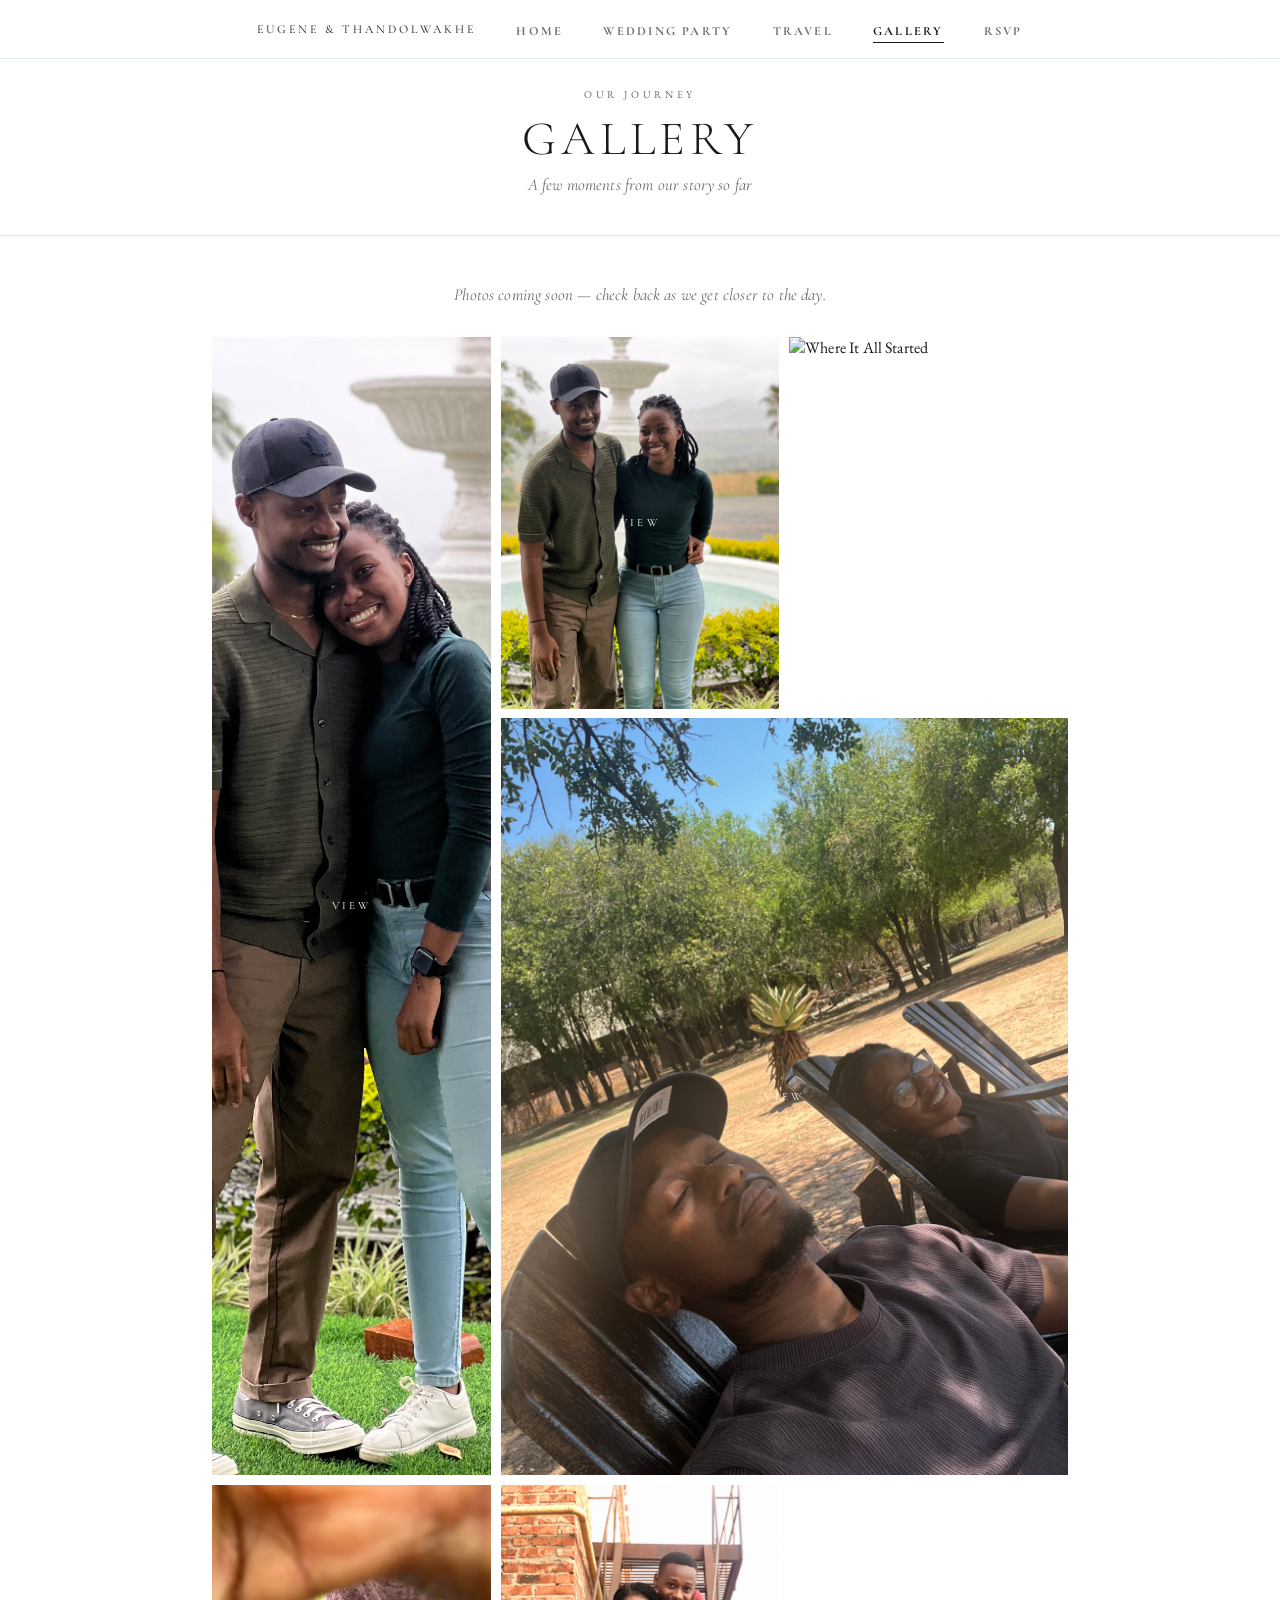
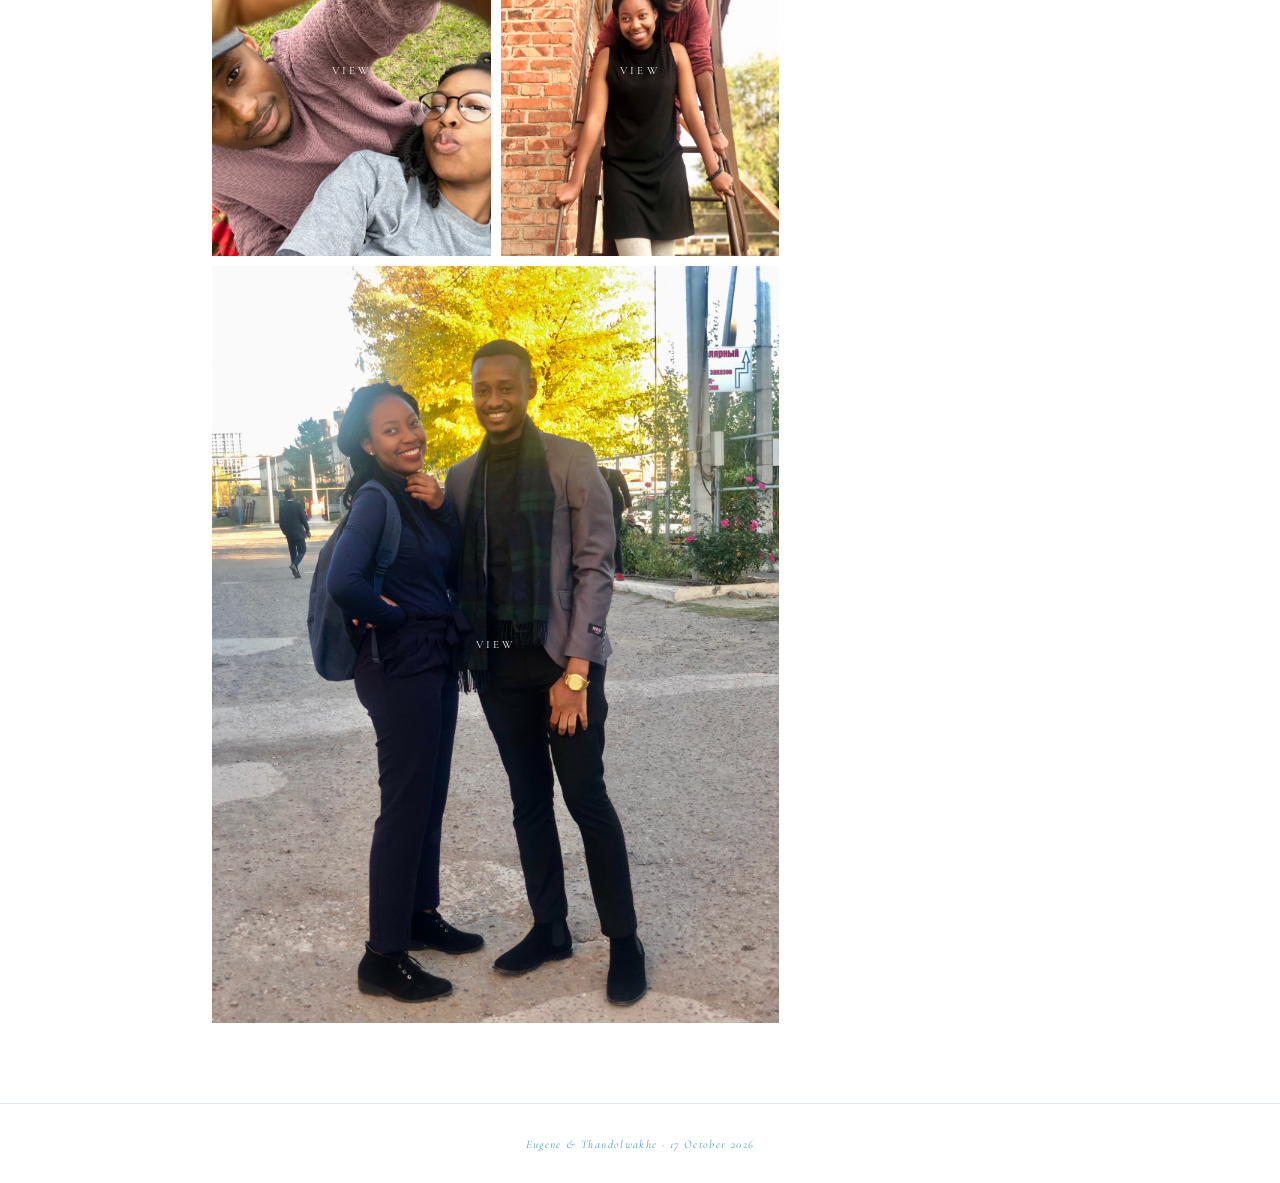
==== gallery.html @ e60d12e6 "Initial commit: Eugene & Thandolwakhe wedding website - Multi-page static site (home, gallery, party" ====
<!DOCTYPE html>
<html lang="en">
<head>
<meta charset="UTF-8"/>
<meta name="viewport" content="width=device-width,initial-scale=1"/>
<title>Gallery · Eugene &amp; Thandolwakhe</title>
<link href="https://fonts.googleapis.com/css2?family=Cormorant+Garamond:ital,wght@0,300;0,400;0,500;1,300;1,400&family=EB+Garamond:wght@400;500&display=swap" rel="stylesheet"/>
<link rel="stylesheet" href="styles.css"/>
<script src="main.js" defer></script>
</head>
<body>

<nav>
  <div class="nav-inner">
    <div class="nav-brand">Eugene &amp; Thandolwakhe</div>
    <ul class="nav-links" id="navLinks">
      <li><a href="index.html">Home</a></li>
      <li><a href="party.html">Wedding Party</a></li>
      <li><a href="travel.html">Travel</a></li>
      <li><a href="gallery.html" class="active">Gallery</a></li>
      <li><a href="rsvp.html">RSVP</a></li>
    </ul>
    <button class="hamburger" onclick="toggleMenu()" aria-label="Menu">
      <span></span><span></span><span></span>
    </button>
  </div>
</nav>

<main>
  <div class="page-header fade-up">
    <div class="page-eyebrow">Our Journey</div>
    <div class="page-title">Gallery</div>
    <div class="page-subtitle">A few moments from our story so far</div>
  </div>
  <div class="page-body">
    <p class="gallery-intro fade-up">Photos coming soon — check back as we get closer to the day.</p>
    <div class="gallery-grid">
      <div class="gallery-item tall fade-up" data-index="0" data-caption="The Beginning">
        <img src="images/IMG_2484.jpeg" alt="The Beginning"/>
      </div>
      <div class="gallery-item fade-up" data-index="1" data-caption="Our Favourite Moment">
        <img src="images/IMG_2490.jpeg" alt="Our Favourite Moment"/>
      </div>
      <div class="gallery-item fade-up" data-index="2" data-caption="Where It All Started">
        <img src="images/IMG_2785.jpeg" alt="Where It All Started"/>
      </div>
      <div class="gallery-item wide fade-up" data-index="3" data-caption="A Day We'll Never Forget">
        <img src="images/IMG_3326.jpeg" alt="A Day We'll Never Forget"/>
      </div>
      <div class="gallery-item fade-up" data-index="4" data-caption="Together Always">
        <img src="images/IMG_4001.jpeg" alt="Together Always"/>
      </div>
      <div class="gallery-item fade-up" data-index="5" data-caption="Golden Hour">
        <img src="images/IMG_5776.jpg" alt="Golden Hour"/>
      </div>
      <div class="gallery-item wide fade-up" data-index="6" data-caption="Celebrating with Family">
        <img src="images/IMG_7816.jpg" alt="Celebrating with Family"/>
      </div>
    </div>
  </div>

  <div class="lightbox" id="lightbox">
    <div class="lightbox-inner" id="lightboxInner">
      <div class="lightbox-ph" id="lightboxPh">
        <svg width="48" height="48" viewBox="0 0 24 24" fill="none" stroke="currentColor" stroke-width="0.8" stroke-linecap="round" stroke-linejoin="round"><rect x="3" y="3" width="18" height="18" rx="2"/><circle cx="8.5" cy="8.5" r="1.5"/><polyline points="21 15 16 10 5 21"/></svg>
        <span>Photo coming soon</span>
      </div>
      <img id="lightboxImg" src="" alt="" style="display:none"/>
      <div class="lightbox-caption" id="lightboxCaption"></div>
    </div>
    <button class="lightbox-close" id="lightboxClose">&#x2715;</button>
    <button class="lightbox-prev" id="lightboxPrev">&#8249;</button>
    <button class="lightbox-next" id="lightboxNext">&#8250;</button>
  </div>
</main>

<footer><em>Eugene &amp; Thandolwakhe · 17 October 2026</em></footer>

<script>
const items = Array.from(document.querySelectorAll('.gallery-item'));
let current = 0;
const lightbox = document.getElementById('lightbox');
const lightboxImg = document.getElementById('lightboxImg');
const lightboxPh = document.getElementById('lightboxPh');
const lightboxCaption = document.getElementById('lightboxCaption');

function openLightbox(index) {
  current = ((index % items.length) + items.length) % items.length;
  const item = items[current];
  const img = item.querySelector('img');
  lightboxCaption.textContent = item.dataset.caption || '';
  if (img) {
    lightboxPh.style.display = 'none';
    lightboxImg.src = img.src;
    lightboxImg.style.display = 'block';
  } else {
    lightboxPh.style.display = 'flex';
    lightboxImg.style.display = 'none';
  }
  lightbox.classList.add('open');
  document.body.style.overflow = 'hidden';
}
function closeLightbox() {
  lightbox.classList.remove('open');
  document.body.style.overflow = '';
}
items.forEach((item, i) => item.addEventListener('click', () => openLightbox(i)));
document.getElementById('lightboxClose').addEventListener('click', closeLightbox);
document.getElementById('lightboxPrev').addEventListener('click', () => openLightbox(current - 1));
document.getElementById('lightboxNext').addEventListener('click', () => openLightbox(current + 1));
lightbox.addEventListener('click', e => { if (e.target === lightbox) closeLightbox(); });
document.addEventListener('keydown', e => {
  if (!lightbox.classList.contains('open')) return;
  if (e.key === 'Escape') closeLightbox();
  if (e.key === 'ArrowLeft') openLightbox(current - 1);
  if (e.key === 'ArrowRight') openLightbox(current + 1);
});
</script>
</body>
</html>
---- styles.css ----
*,*::before,*::after{box-sizing:border-box;margin:0;padding:0}
:root{
  --cream:#ffffff;
  --white:#ffffff;
  --charcoal:#1a1a1a;
  --charcoal-mid:#2e2e2e;
  --text-muted:#6b6b6b;
  --gold:#4a9ebb;
  --gold-light:#6cb5d4;
  --gold-pale:#e0f2fa;
  --gold-mid:#3789a8;
  --border:#dce8ef;
}
html{scroll-behavior:smooth}
body{font-family:'EB Garamond',serif;background:var(--cream);color:var(--charcoal);font-weight:400;letter-spacing:0.01em}

/* PAGE TRANSITIONS */
@keyframes pageIn { from{opacity:0} to{opacity:1} }
body { animation: pageIn 0.38s ease forwards; }
body.navigating { opacity:0; transition:opacity 0.3s ease; }

/* NAV */
nav{
  position:fixed;top:0;left:0;right:0;z-index:100;
  background:rgba(255,255,255,0.96);
  backdrop-filter:blur(6px);
  border-bottom:1px solid var(--border);
  padding:0 2rem;
  transition: background 0.4s ease, border-color 0.4s ease, backdrop-filter 0.4s ease;
}
.nav-inner{
  display:flex;
  align-items:center;
  justify-content:center;
  gap:2.5rem;
  height:58px;
  position:relative;
  max-width:1140px;
  margin:0 auto;
}
nav.transparent { background: transparent; border-bottom-color: transparent; backdrop-filter: none; }
nav.transparent .nav-brand { color: rgba(255,255,255,0.9); }
nav.transparent .nav-links a { color: rgba(255,255,255,0.72); }
nav.transparent .nav-links a:hover,
nav.transparent .nav-links a.active { color: #fff; border-bottom-color: rgba(255,255,255,0.6); }
nav.transparent .hamburger span { background: #fff; }

.nav-brand{
  font-family:'Cormorant Garamond',serif;
  font-size:0.75rem;
  letter-spacing:0.25em;
  text-transform:uppercase;
  color:var(--charcoal);
  white-space:nowrap;
  flex-shrink:0;
}
.nav-links{
  display:flex;align-items:center;justify-content:center;gap:2.5rem;list-style:none;
}
.nav-links a{
  font-family:'Cormorant Garamond',serif;
  font-size:0.78rem;
  font-weight:700;
  letter-spacing:0.18em;
  text-transform:uppercase;
  color:var(--text-muted);
  text-decoration:none;
  padding-bottom:3px;
  border-bottom:1px solid transparent;
  transition:color 0.2s,border-color 0.2s;
}
.nav-links a:hover,.nav-links a.active{color:var(--charcoal);border-bottom-color:var(--charcoal)}
.hamburger{display:none;background:none;border:none;cursor:pointer;flex-direction:column;gap:5px;position:absolute;right:0;top:50%;transform:translateY(-50%)}
.hamburger span{width:20px;height:1px;background:var(--charcoal);display:block;transition: transform 0.3s ease, opacity 0.3s ease;}
.hamburger.open span:nth-child(1) { transform: rotate(45deg) translate(4.5px, 4.5px); }
.hamburger.open span:nth-child(2) { opacity: 0; }
.hamburger.open span:nth-child(3) { transform: rotate(-45deg) translate(4.5px, -4.5px); }

/* MAIN / PAGE WRAPPER */
main { min-height:calc(100vh - 56px); }

/* HERO */
.hero {
  position:relative; width:100%; height:100vh; min-height:620px;
  display:flex; flex-direction:column; align-items:center; justify-content:center;
  text-align:center; overflow:hidden;
}
@keyframes heroZoom {
  from { transform: scale(1.08); }
  to   { transform: scale(1.0);  }
}
@keyframes heroDim {
  from { opacity: 0.72; }
  to   { opacity: 1; }
}
.hero-bg {
  position:absolute; inset:0;
  background: linear-gradient(135deg,#091422 0%,#0d1c2e 40%,#091422 100%);
  background-image: url('hero.jpg?v=3');
  background-size:cover; background-position:center 10%;
  animation: heroZoom 8s ease-out forwards, heroDim 2s ease-out forwards;
}
.hero-overlay {
  position:absolute; inset:0;
  background: linear-gradient(
    to bottom,
    rgba(0,0,0,0.35) 0%,
    rgba(0,0,0,0.4) 35%,
    rgba(0,0,0,0.6) 75%,
    rgba(0,0,0,0.75) 100%
  );
}
.hero-content { position:relative; z-index:2; padding:100px 2rem 0; }
.hero-eyebrow {
  font-family:'Cormorant Garamond',serif;
  font-size:0.68rem; letter-spacing:0.38em; text-transform:uppercase;
  color:#ffffff; margin-bottom:2rem;
  opacity:0; animation:heroFadeIn 1s ease 0.4s forwards;
}
.hero-names { opacity:0; animation:heroFadeUp 1.1s ease 0.75s forwards; position:relative; z-index:2; }
.hero-names .name {
  font-family:'Cormorant Garamond',serif; font-weight:300;
  font-size:clamp(2.2rem,5vw,4rem); letter-spacing:0.18em; text-transform:uppercase;
  line-height:1.2; color:#ffffff;
  text-shadow: 2px 2px 4px rgba(0,0,0,0.9),
               0px 0px 40px rgba(0,0,0,0.8),
               0px 0px 80px rgba(0,0,0,0.6);
}
.hero-names .and-text {
  font-family:'Cormorant Garamond',serif; font-style:italic; font-size:1.3rem;
  color:#ffffff; letter-spacing:0.1em; display:block; margin:0.8rem 0;
  text-shadow: 2px 2px 4px rgba(0,0,0,0.9),
               0px 0px 40px rgba(0,0,0,0.8),
               0px 0px 80px rgba(0,0,0,0.6);
}
.hero-meta { opacity:0; animation:heroFadeIn 1s ease 1.3s forwards; }
.hero-date {
  font-family:'Cormorant Garamond',serif;
  font-size:0.72rem; letter-spacing:0.3em; text-transform:uppercase;
  color:rgba(255,255,255,0.9); margin:1.2rem 0 0.4rem;
}
.hero-location {
  font-family:'Cormorant Garamond',serif; font-style:italic; font-size:1.1rem;
  color:rgba(255,255,255,0.85); margin-bottom:2rem;
}
.hero-countdown { opacity:0; animation:heroFadeIn 1s ease 1.6s forwards; }
.hero-cta { opacity:0; animation:heroFadeIn 1s ease 1.9s forwards; }
.hero .countdown { margin:0.5rem 0 2rem; }
.hero .cd-num { color:#ffffff; font-size:3rem; }
.hero .cd-label { color:rgba(255,255,255,0.6); text-transform:uppercase; letter-spacing:0.2em; font-size:0.55rem; }
.hero .cd-sep { color:rgba(255,255,255,0.4); }
.hero-countdown-label {
  font-family:'Cormorant Garamond',serif;
  font-size:0.65rem; letter-spacing:0.3em; text-transform:uppercase;
  color:rgba(255,255,255,0.55); margin-bottom:0.5rem;
}
.hero-divider.gold-divider::before,
.hero-divider.gold-divider::after { background:rgba(108,181,212,0.55); }
@keyframes heroFadeIn { from{opacity:0} to{opacity:1} }
@keyframes heroFadeUp { from{opacity:0;transform:translateY(24px)} to{opacity:1;transform:none} }
@keyframes scrollBounce {
  0%,100% { transform:translateY(0); }
  50%      { transform:translateY(7px); }
}
.scroll-arrow {
  position:absolute; bottom:2rem; left:50%; transform:translateX(-50%);
  z-index:3; opacity:1; transition:opacity 0.5s ease;
  animation:heroFadeIn 1s ease 2.5s both;
  pointer-events:none;
}
.scroll-arrow.hidden { opacity:0; }
.scroll-arrow svg {
  width:22px; height:22px;
  animation:scrollBounce 1.6s ease-in-out infinite;
}

/* BOTANICAL FRAME */
.wreath-wrap{
  margin:0 auto 1.5rem;
  text-align:center;
}
.botanical-frame{
  display:flex;
  align-items:center;
  justify-content:center;
  gap:2.5rem;
}
.branch-svg{
  width:90px;
  height:auto;
  flex-shrink:0;
}
.branch-left{ transform:rotate(15deg); }
.branch-right{ transform:rotate(-15deg); }
.wreath-names{position:relative;z-index:2;text-align:center}
.wreath-names .name{
  font-family:'Cormorant Garamond',serif;
  font-weight:300;
  font-size:clamp(1.6rem,4.5vw,3rem);
  letter-spacing:0.12em;
  text-transform:uppercase;
  line-height:1.2;
  color:var(--charcoal);
}
.wreath-names .and-text{
  font-family:'Cormorant Garamond',serif;
  font-style:italic;
  font-size:1rem;
  color:var(--text-muted);
  letter-spacing:0.1em;
  display:block;
  margin:0.6rem 0;
}
.hero-names.wreath-names .name,
.hero-names.wreath-names .and-text { color:#ffffff; }

/* COUNTDOWN */
.countdown{display:flex;gap:1rem;justify-content:center;margin:0.5rem 0 2.5rem;flex-wrap:wrap}
.cd-block{text-align:center;min-width:56px}
.cd-num{font-family:'Cormorant Garamond',serif;font-size:2.5rem;font-weight:300;line-height:1;color:var(--charcoal)}
.cd-label{font-size:0.58rem;letter-spacing:0.25em;text-transform:uppercase;color:var(--text-muted);margin-top:4px}
.cd-sep{font-family:'Cormorant Garamond',serif;font-size:1.8rem;color:var(--gold-light);align-self:flex-start;padding-top:0.35rem}

/* GOLD DIVIDER */
.gold-divider{display:flex;align-items:center;gap:0.75rem;justify-content:center;margin:1.2rem auto}
.gold-divider::before,.gold-divider::after{content:'';display:block;width:40px;height:1px;background:var(--gold-light)}
.gold-divider-diamond{width:6px;height:6px;background:var(--gold-mid);transform:rotate(45deg)}

/* CTA */
.btn-outline{
  display:inline-block;
  padding:0.7rem 2.2rem;
  border:1px solid var(--charcoal);
  font-family:'Cormorant Garamond',serif;
  font-size:0.72rem;
  letter-spacing:0.25em;
  text-transform:uppercase;
  color:var(--charcoal);
  background:transparent;
  cursor:pointer;
  text-decoration:none;
  position:relative;
  overflow:hidden;
  transition:background 0.2s,color 0.2s;
}
.btn-outline:hover{background:var(--charcoal);color:var(--cream)}

/* LIGHT BUTTON FOR HERO */
.btn-outline-light {
  display:inline-block; padding:0.75rem 2.4rem;
  border:1px solid rgba(255,255,255,0.8);
  font-family:'Cormorant Garamond',serif; font-size:0.72rem;
  letter-spacing:0.28em; text-transform:uppercase;
  color:#fff; background:transparent; cursor:pointer;
  text-decoration:none; position:relative; overflow:hidden;
  transition:background 0.25s ease, border-color 0.25s ease, color 0.25s ease;
}
.btn-outline-light:hover { background:#fff; border-color:#fff; color:#1a1a1a; }

/* RIPPLE */
.ripple { position:absolute; border-radius:50%; transform:scale(0); animation:rippleAnim 0.6s linear forwards; background:rgba(255,255,255,0.25); pointer-events:none; }
@keyframes rippleAnim { to { transform:scale(4); opacity:0; } }

/* SCROLL FADE-UP */
.fade-up { opacity:0; transform:translateY(28px); transition:opacity 0.65s ease, transform 0.65s ease; }
.fade-up.visible { opacity:1; transform:none; }

/* PAGE HEADER */
.page-header{
  background:var(--cream); text-align:center;
  padding:5.5rem 2rem 2.5rem;
  border-bottom:1px solid var(--border);
}
.page-eyebrow{font-size:0.65rem;letter-spacing:0.35em;text-transform:uppercase;color:var(--text-muted);margin-bottom:0.75rem}
.page-title{
  font-family:'Cormorant Garamond',serif;
  font-weight:300;font-size:clamp(2rem,5vw,3rem);
  letter-spacing:0.1em;text-transform:uppercase;
  color:var(--charcoal);line-height:1.1;
}
.page-subtitle{font-family:'Cormorant Garamond',serif;font-style:italic;font-size:1.05rem;color:var(--text-muted);margin-top:0.5rem}
.page-body{max-width:920px;margin:0 auto;padding:3rem 2rem 5rem}

/* WEDDING PARTY */
.party-section-label{
  font-size:0.65rem;letter-spacing:0.3em;text-transform:uppercase;color:var(--gold);
  margin:2.5rem 0 1.2rem;
  display:flex;align-items:center;gap:1rem;
}
.party-section-label::after{content:'';flex:1;height:1px;background:var(--border)}
.party-grid{display:grid;grid-template-columns:repeat(auto-fill,minmax(185px,1fr));gap:2rem}
.party-card{
  text-align:center; padding:1.5rem 1rem;
  border:1px solid transparent;
  transition:border-color 0.3s ease, box-shadow 0.3s ease, transform 0.3s ease;
  cursor:default;
}
.party-card:hover{
  border-color:var(--border);
  box-shadow:0 4px 20px rgba(0,0,0,0.06);
  transform:translateY(-3px);
}
.party-avatar{
  width:80px;height:80px;border-radius:50%;
  margin:0 auto 0.9rem;
  display:flex;align-items:center;justify-content:center;
  font-family:'Cormorant Garamond',serif;font-size:1.4rem;font-style:italic;
  border:1px solid var(--gold-light);background:var(--gold-pale);color:var(--gold);
  transition: transform 0.3s ease;
}
.party-card:hover .party-avatar { transform:scale(1.08); }
.party-name{font-family:'Cormorant Garamond',serif;font-size:1.05rem;margin-bottom:0.2rem;color:var(--charcoal)}
.party-role{font-size:0.6rem;letter-spacing:0.18em;text-transform:uppercase;color:var(--gold)}
.party-relation{font-size:0.78rem;color:var(--text-muted);margin-top:0.2rem;font-style:italic}
.party-bio{
  font-size:0.78rem; color:var(--text-muted); font-style:italic;
  margin-top:0.6rem; line-height:1.6;
  max-height:0; overflow:hidden; opacity:0;
  transition:max-height 0.4s ease, opacity 0.35s ease;
}
.party-card:hover .party-bio,
.party-card.bio-open .party-bio { max-height:120px; opacity:1; }

/* TRAVEL */
.travel-grid{display:grid;grid-template-columns:repeat(auto-fill,minmax(260px,1fr));gap:1.5rem;margin-top:1.5rem}
.travel-card{border:1px solid var(--border);border-top:2px solid var(--gold-light);padding:1.5rem;background:var(--white);transition:box-shadow 0.3s ease, transform 0.3s ease;}
.travel-card:hover { box-shadow:0 6px 24px rgba(0,0,0,0.07); transform:translateY(-2px); }
.travel-card-icon{font-size:1.3rem;margin-bottom:0.7rem}
.travel-card-title{font-family:'Cormorant Garamond',serif;font-size:1.15rem;margin-bottom:0.5rem;color:var(--charcoal)}
.travel-card-body{font-size:0.85rem;line-height:1.75;color:var(--text-muted)}
.travel-card-body strong{color:var(--charcoal);font-weight:500}
.tag{display:inline-block;font-size:0.6rem;letter-spacing:0.15em;text-transform:uppercase;padding:3px 10px;border:1px solid var(--gold-light);color:var(--gold);margin-top:0.75rem}

/* GALLERY */
.gallery-intro{text-align:center;font-family:'Cormorant Garamond',serif;font-style:italic;font-size:1.05rem;color:var(--text-muted);margin-bottom:2rem}
.gallery-grid{display:grid;grid-template-columns:repeat(3,1fr);gap:0.6rem}
.gallery-item{
  overflow:hidden; cursor:pointer; position:relative;
  display:flex;
}
.gallery-item.tall { grid-row:span 2; }
.gallery-item.wide { grid-column:span 2; }
.gallery-ph{
  background:var(--white); border:1px solid var(--border);
  display:flex; flex-direction:column; align-items:center; justify-content:center;
  width:100%; min-height:160px;
  color:var(--border); font-size:0.65rem; letter-spacing:0.15em; text-transform:uppercase; gap:0.5rem;
  transition:transform 0.45s ease, background 0.3s ease;
}
.gallery-item.tall .gallery-ph { min-height:330px; }
.gallery-ph svg { opacity:0.4; transition:opacity 0.3s ease, transform 0.4s ease; }
.gallery-item:hover .gallery-ph { transform:scale(1.05); background:#f0f7fc; }
.gallery-item:hover .gallery-ph svg { opacity:0.65; transform:scale(1.12); }
.gallery-item::after{
  content:'View';
  position:absolute; inset:0;
  display:flex; align-items:center; justify-content:center;
  font-family:'Cormorant Garamond',serif;
  font-size:0.7rem; letter-spacing:0.28em; text-transform:uppercase;
  color:#fff;
  background:rgba(0,0,0,0);
  transition:background 0.35s ease;
  pointer-events:none;
}
.gallery-item:hover::after { background:rgba(0,0,0,0.22); }
.gallery-item img { width:100%; height:100%; object-fit:cover; display:block; transition:transform 0.45s ease; }
.gallery-item:hover img { transform:scale(1.06); }

/* LIGHTBOX */
.lightbox{
  position:fixed; inset:0; z-index:2000;
  display:flex; align-items:center; justify-content:center;
  background:rgba(10,8,5,0); pointer-events:none;
  transition:background 0.35s ease;
}
.lightbox.open { background:rgba(10,8,5,0.94); pointer-events:all; }
.lightbox-inner{
  position:relative; max-width:90vw; max-height:90vh;
  display:flex; align-items:center; justify-content:center;
  transform:scale(0.92); opacity:0;
  transition:transform 0.35s ease, opacity 0.35s ease;
}
.lightbox.open .lightbox-inner { transform:scale(1); opacity:1; }
.lightbox-inner img { max-width:100%; max-height:90vh; object-fit:contain; display:block; }
.lightbox-ph{
  width:min(600px,85vw); height:min(420px,70vh);
  background:#0d1a2e;
  display:flex; flex-direction:column; align-items:center; justify-content:center;
  gap:1rem; color:rgba(255,255,255,0.3);
  border:1px solid rgba(74,158,187,0.2);
}
.lightbox-ph svg { opacity:0.3; width:48px; height:48px; }
.lightbox-ph span { font-family:'Cormorant Garamond',serif; font-style:italic; font-size:0.9rem; letter-spacing:0.15em; }
.lightbox-caption{
  position:absolute; bottom:-2.5rem; left:0; right:0; text-align:center;
  font-family:'Cormorant Garamond',serif; font-style:italic;
  font-size:0.85rem; color:rgba(255,255,255,0.5); letter-spacing:0.08em;
}
.lightbox-close, .lightbox-prev, .lightbox-next{
  position:fixed; z-index:2001;
  background:none; border:1px solid rgba(255,255,255,0.22);
  color:rgba(255,255,255,0.75); border-radius:50%; cursor:pointer;
  display:flex; align-items:center; justify-content:center;
  transition:background 0.2s, color 0.2s;
}
.lightbox-close { top:1.5rem; right:1.5rem; width:40px; height:40px; font-size:1rem; }
.lightbox-prev, .lightbox-next { top:50%; transform:translateY(-50%); width:44px; height:44px; font-size:1.2rem; }
.lightbox-prev { left:1.5rem; }
.lightbox-next { right:1.5rem; }
.lightbox-close:hover, .lightbox-prev:hover, .lightbox-next:hover { background:rgba(255,255,255,0.1); color:#fff; }

/* RSVP */
.rsvp-wrap{max-width:560px;margin:0 auto}
.form-group{margin-bottom:1.4rem}
.form-label{display:block;font-size:0.63rem;letter-spacing:0.22em;text-transform:uppercase;color:var(--text-muted);margin-bottom:0.45rem}
.form-group:focus-within .form-label { color:var(--gold); }
.form-input,.form-select,.form-textarea{
  width:100%;padding:0.7rem 0.9rem;border:1px solid var(--border);
  background:var(--white);font-family:'EB Garamond',serif;font-size:0.9rem;
  color:var(--charcoal);outline:none;transition:border-color 0.2s, box-shadow 0.2s;-webkit-appearance:none;
}
.form-input:focus,.form-select:focus,.form-textarea:focus{
  border-color:var(--gold);
  box-shadow:0 0 0 3px rgba(184,144,42,0.14);
}
.form-input.error { border-color:#c0392b; box-shadow:0 0 0 3px rgba(192,57,43,0.1); }
.field-error { font-size:0.68rem; color:#c0392b; margin-top:0.3rem; letter-spacing:0.04em; display:none; }
.field-error.visible { display:block; }
@keyframes spin { to { transform:rotate(360deg); } }
.spinner{
  display:inline-block; width:14px; height:14px;
  border:1.5px solid currentColor; border-top-color:transparent;
  border-radius:50%; animation:spin 0.7s linear infinite;
  vertical-align:middle; margin-right:0.45rem; opacity:0.75;
}
.form-textarea{resize:vertical;min-height:90px}
.radio-group{display:flex;gap:1.5rem;flex-wrap:wrap}
.radio-label{display:flex;align-items:center;gap:0.5rem;font-size:0.9rem;cursor:pointer;font-family:'Cormorant Garamond',serif;color:var(--charcoal)}
.radio-label input{accent-color:var(--gold)}
.form-row{display:grid;grid-template-columns:1fr 1fr;gap:1rem}
.rsvp-success{display:none;text-align:center;padding:3rem 1rem}
.rsvp-success-ring{
  width:56px;height:56px;border-radius:50%;border:1px solid var(--gold-light);
  display:flex;align-items:center;justify-content:center;
  margin:0 auto 1.5rem;color:var(--gold);font-size:1.3rem;
}
.rsvp-success h3{font-family:'Cormorant Garamond',serif;font-size:1.9rem;font-weight:300;margin-bottom:0.5rem}
.rsvp-success p{font-size:0.9rem;color:var(--text-muted)}

/* FOOTER */
footer{text-align:center;padding:2rem;border-top:1px solid var(--border);font-size:0.72rem;letter-spacing:0.12em;color:var(--text-muted)}
footer em{font-family:'Cormorant Garamond',serif;font-style:italic;color:var(--gold)}

@media(max-width:640px){
  .nav-inner{justify-content:flex-start;}
  .nav-links{display:none;flex-direction:column;position:absolute;top:100%;left:-2rem;right:-2rem;background:var(--cream);padding:1rem 1.5rem 1.5rem;border-bottom:1px solid var(--border);gap:1rem}
  .nav-links.open{display:flex}
  nav.transparent .nav-links.open { background:rgba(6,14,22,0.95); }
  .hamburger{display:flex}
  .gallery-grid{grid-template-columns:repeat(2,1fr)}
  .gallery-item.wide { grid-column:span 1; }
  .gallery-item.tall { grid-row:span 1; }
  .gallery-item.tall .gallery-ph { min-height:160px; }
  .form-row{grid-template-columns:1fr}
  .branch-svg{display:none;}
  .hero-names .name { font-size:clamp(1.5rem,7vw,2rem); }
  .lightbox-prev { left:0.4rem; }
  .lightbox-next { right:0.4rem; }
  .lightbox-close { top:0.8rem; right:0.8rem; }
}
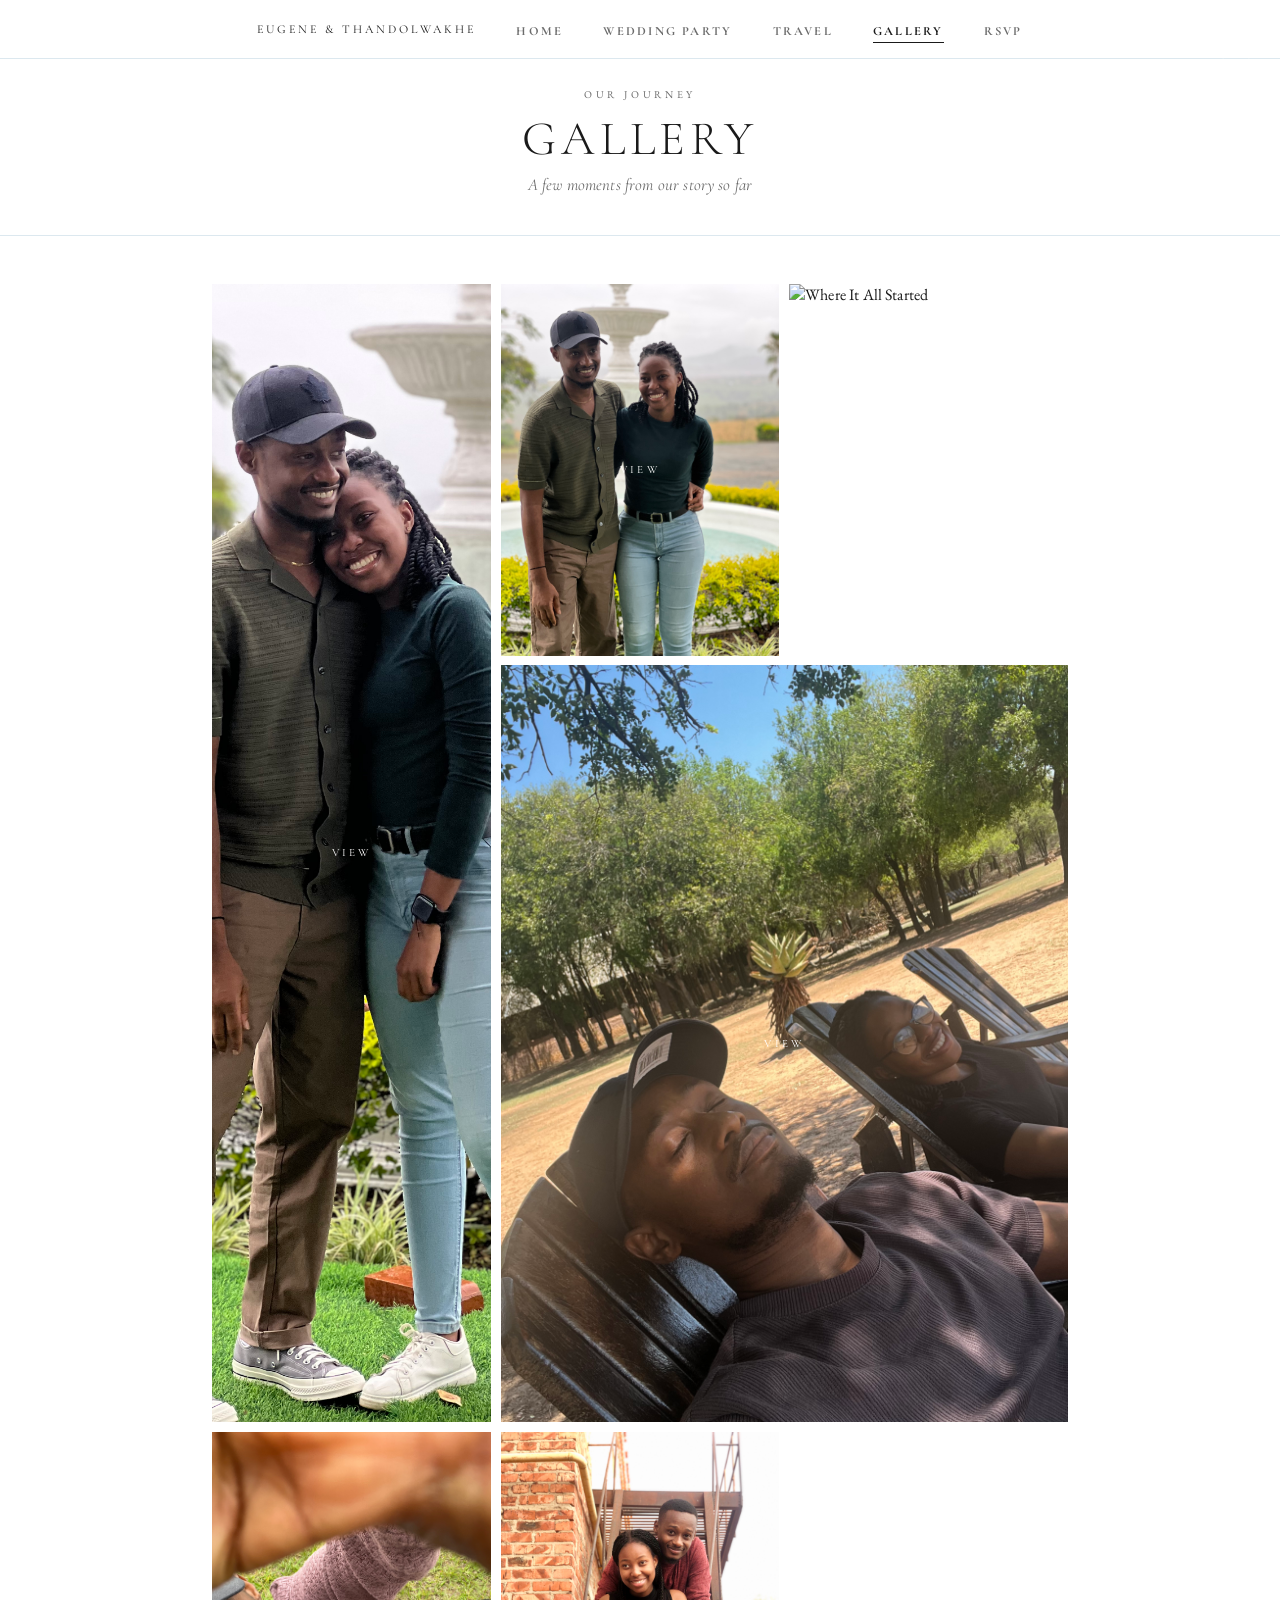
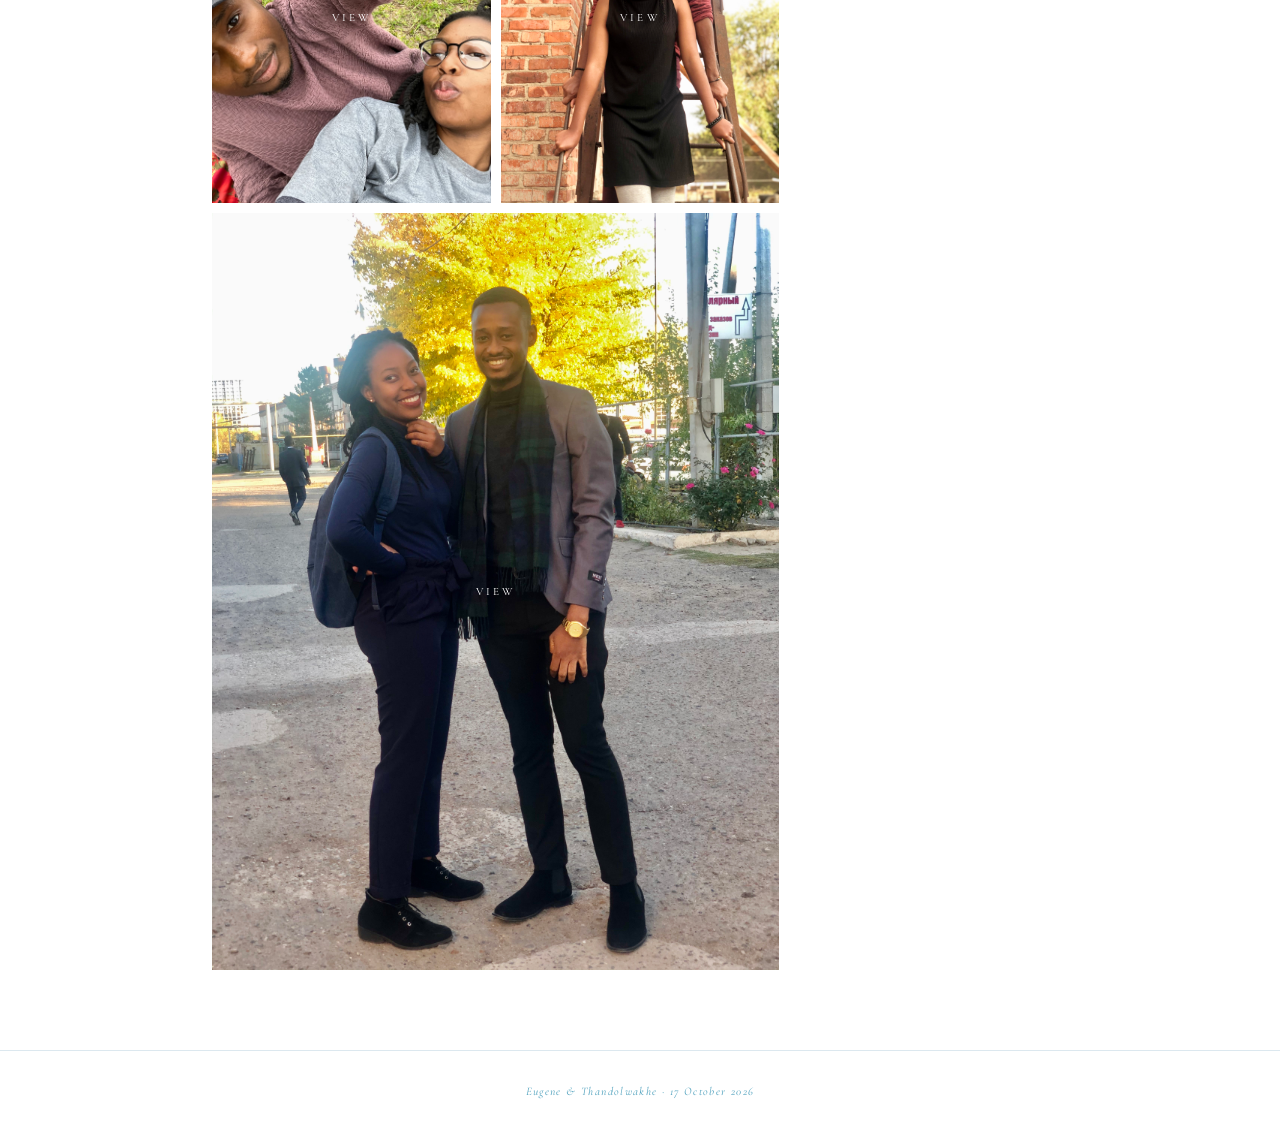
==== commit 43a2818d: "Remove placeholder gallery text Co-Authored-By: Claude Sonnet 4.6 <noreply@anthropic.com>" ====
--- a/gallery.html
+++ b/gallery.html
@@ -33,7 +33,6 @@
     <div class="page-subtitle">A few moments from our story so far</div>
   </div>
   <div class="page-body">
-    <p class="gallery-intro fade-up">Photos coming soon — check back as we get closer to the day.</p>
     <div class="gallery-grid">
       <div class="gallery-item tall fade-up" data-index="0" data-caption="The Beginning">
         <img src="images/IMG_2484.jpeg" alt="The Beginning"/>
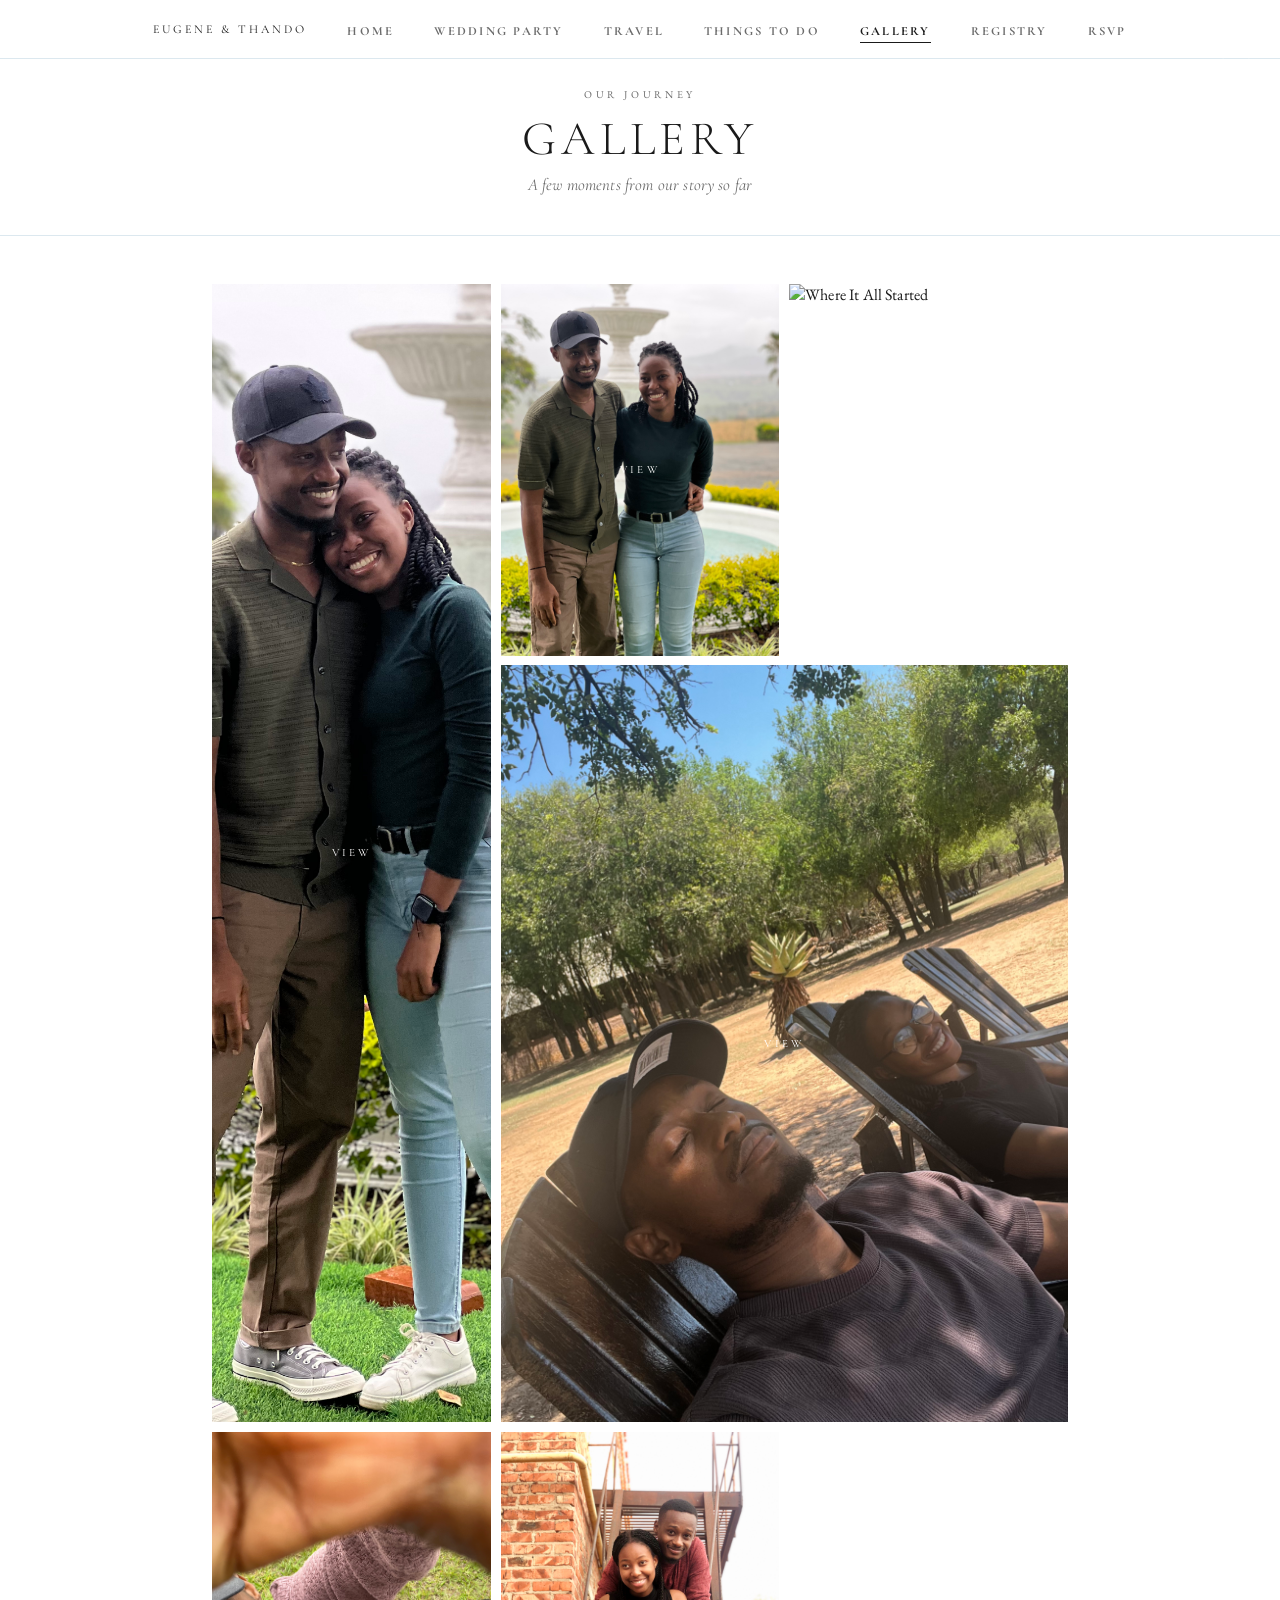
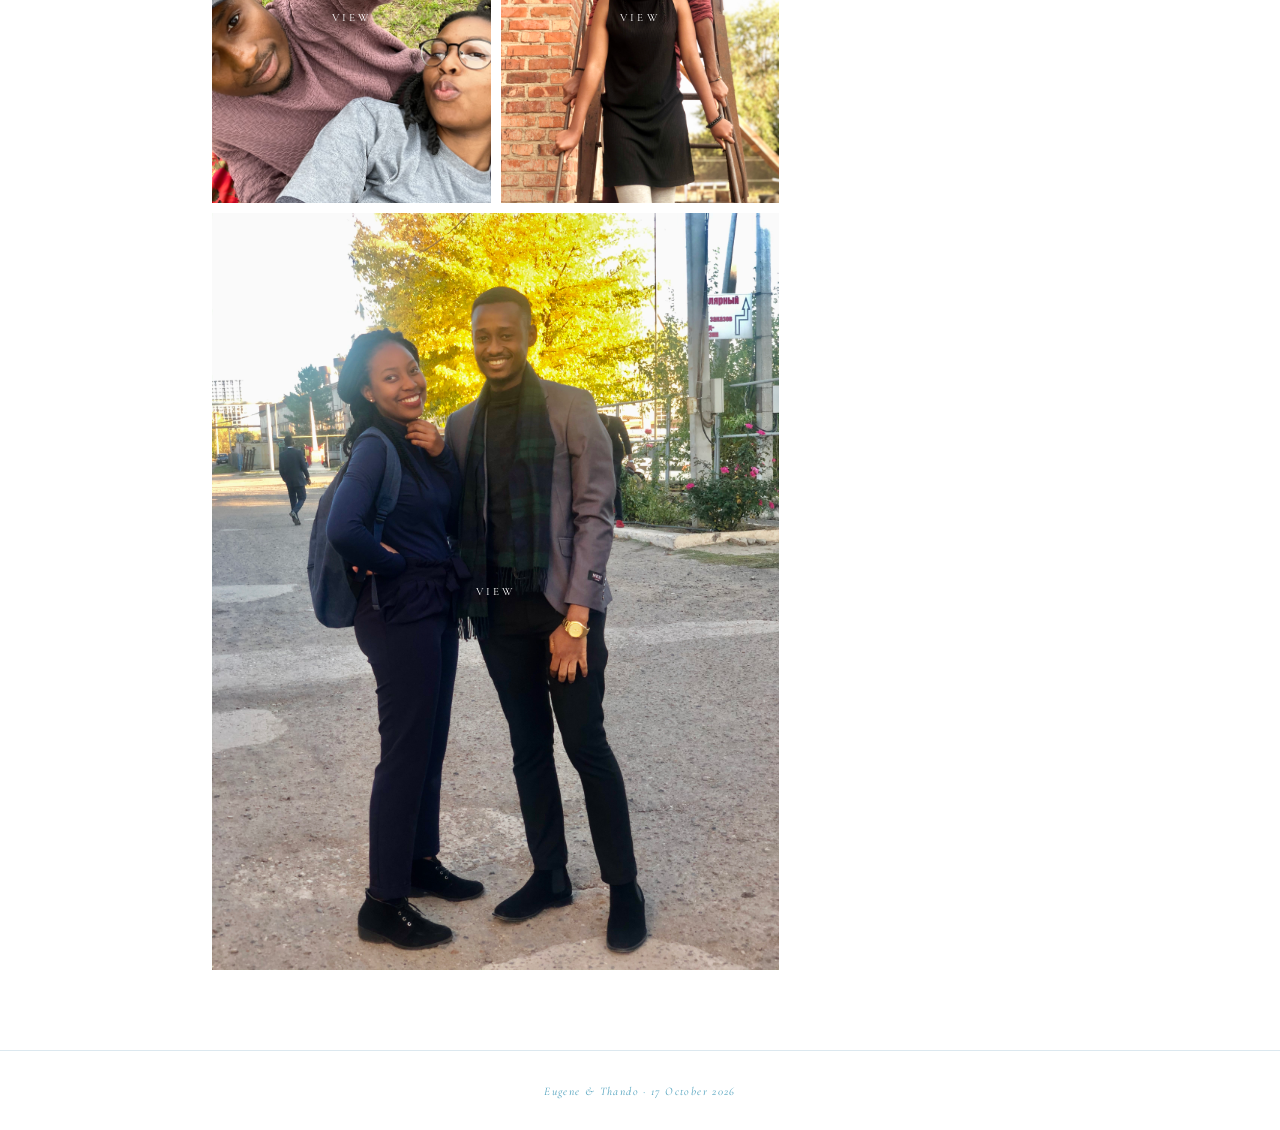
==== commit 1d26207e: "Add registry, things-to-do pages and site-wide updates - Add live gift registry page with Google She" ====
--- a/gallery.html
+++ b/gallery.html
@@ -3,7 +3,7 @@
 <head>
 <meta charset="UTF-8"/>
 <meta name="viewport" content="width=device-width,initial-scale=1"/>
-<title>Gallery · Eugene &amp; Thandolwakhe</title>
+<title>Gallery · Eugene &amp; Thando</title>
 <link href="https://fonts.googleapis.com/css2?family=Cormorant+Garamond:ital,wght@0,300;0,400;0,500;1,300;1,400&family=EB+Garamond:wght@400;500&display=swap" rel="stylesheet"/>
 <link rel="stylesheet" href="styles.css"/>
 <script src="main.js" defer></script>
@@ -12,12 +12,14 @@
 
 <nav>
   <div class="nav-inner">
-    <div class="nav-brand">Eugene &amp; Thandolwakhe</div>
+    <div class="nav-brand">Eugene &amp; Thando</div>
     <ul class="nav-links" id="navLinks">
       <li><a href="index.html">Home</a></li>
       <li><a href="party.html">Wedding Party</a></li>
       <li><a href="travel.html">Travel</a></li>
+      <li><a href="things-to-do.html">Things To Do</a></li>
       <li><a href="gallery.html" class="active">Gallery</a></li>
+      <li><a href="registry.html">Registry</a></li>
       <li><a href="rsvp.html">RSVP</a></li>
     </ul>
     <button class="hamburger" onclick="toggleMenu()" aria-label="Menu">
@@ -73,7 +75,7 @@
   </div>
 </main>
 
-<footer><em>Eugene &amp; Thandolwakhe · 17 October 2026</em></footer>
+<footer><em>Eugene &amp; Thando · 17 October 2026</em></footer>
 
 <script>
 const items = Array.from(document.querySelectorAll('.gallery-item'));
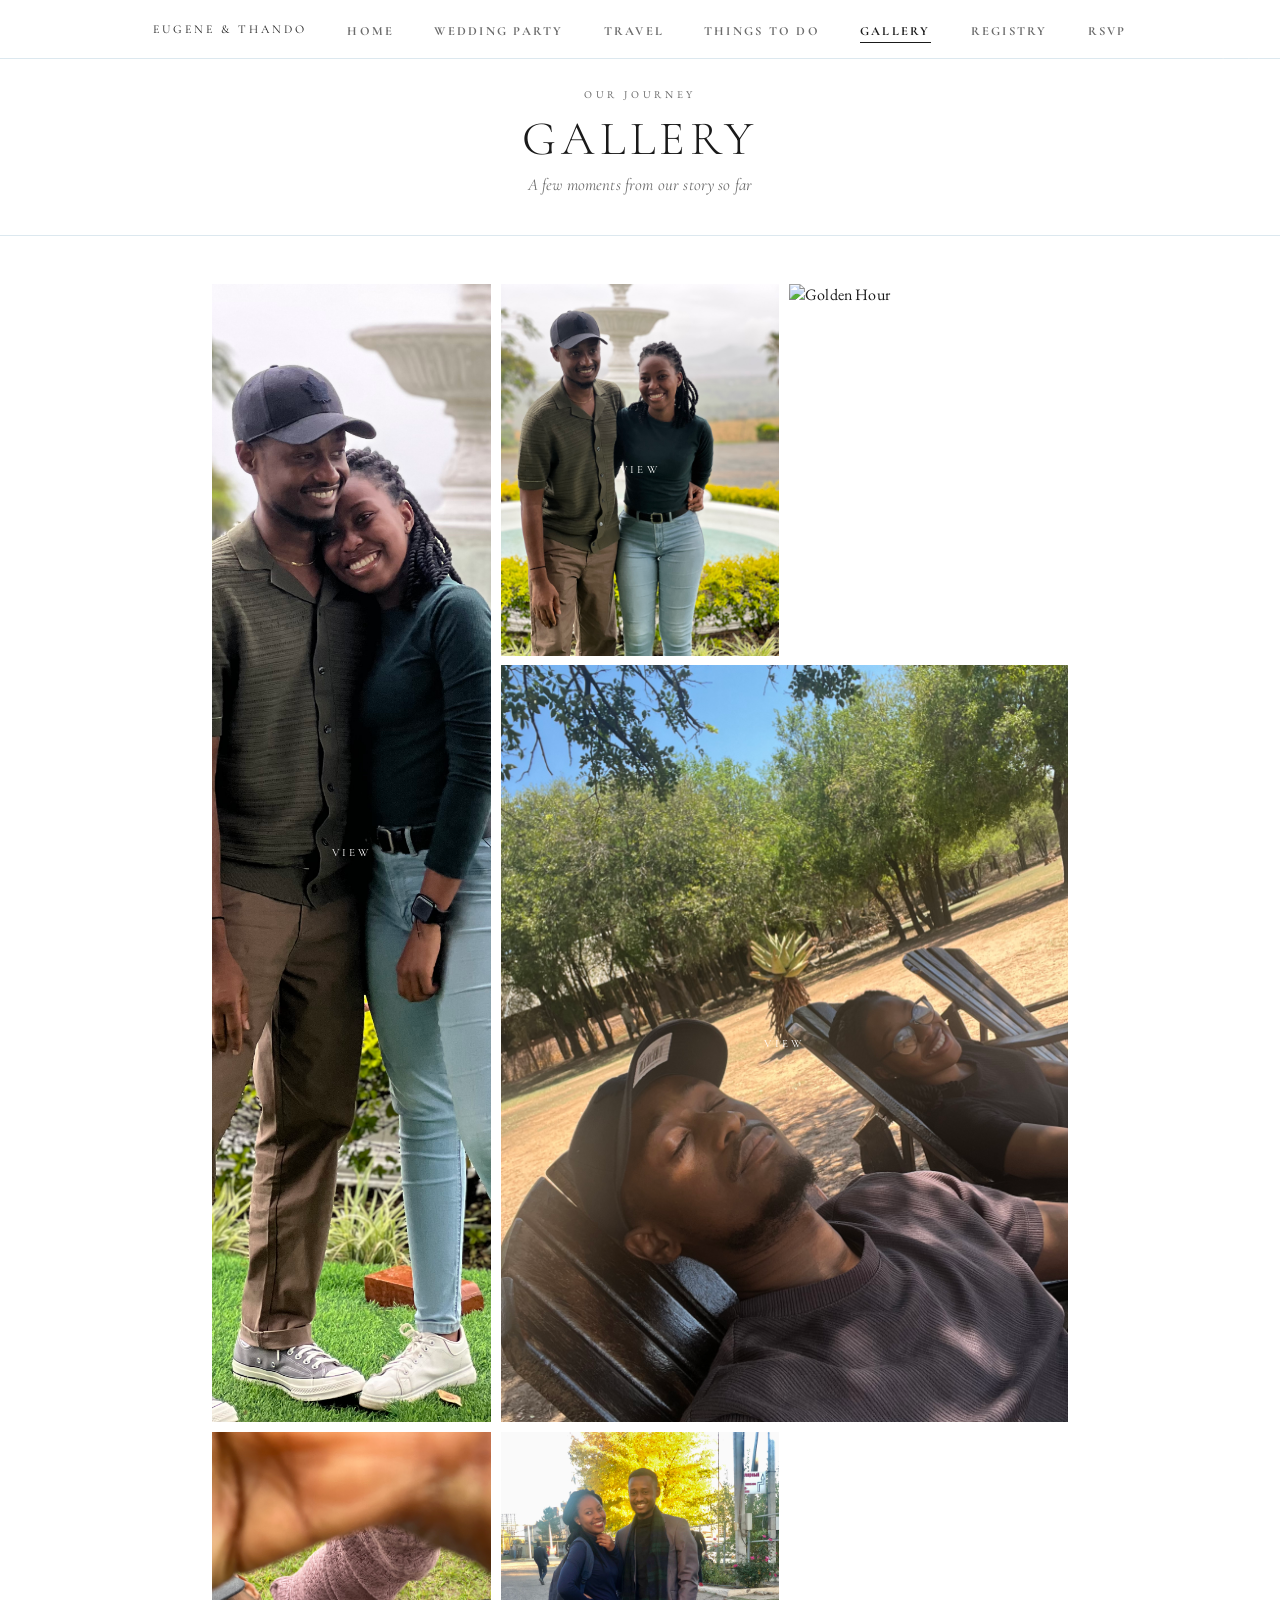
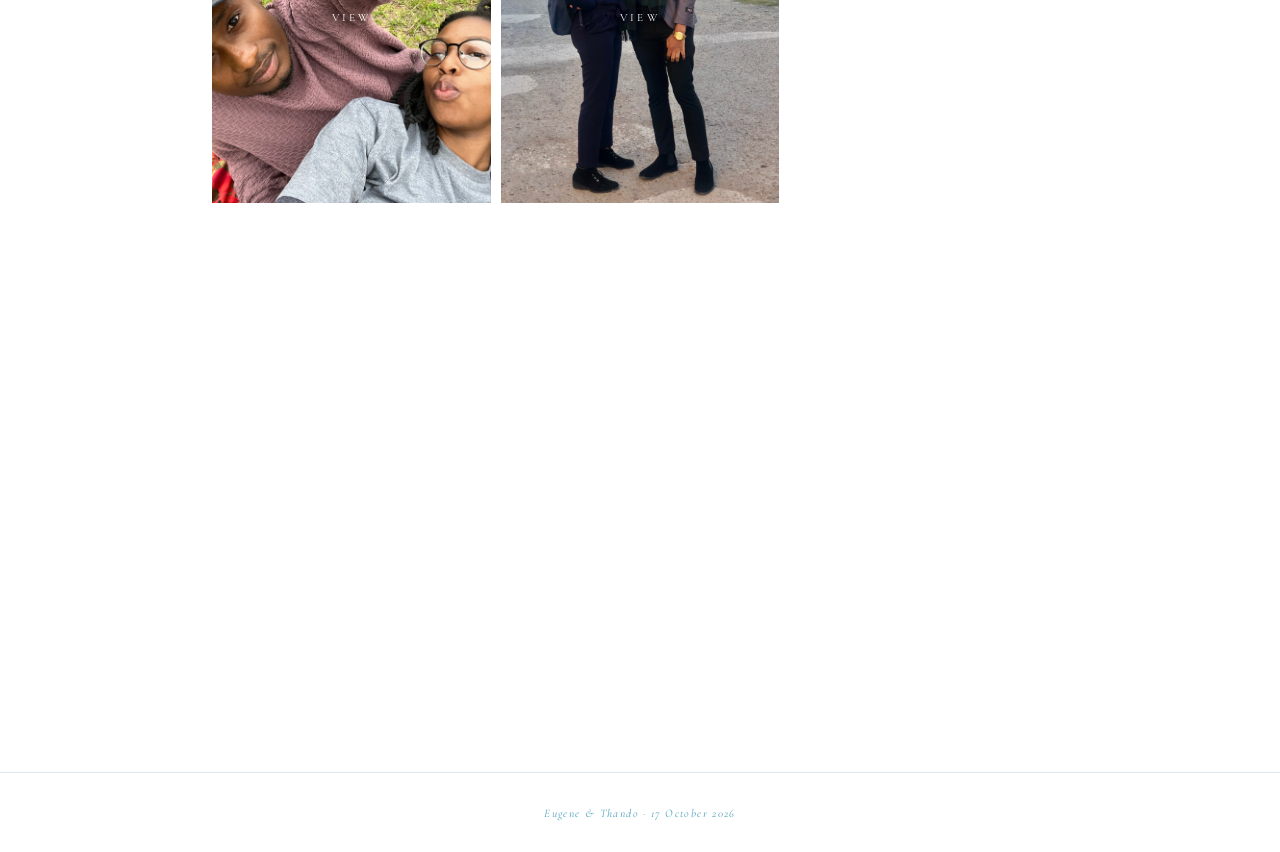
==== commit fd3963d0: "Update gallery captions, swap image, and add bridesmaid relations Co-Authored-By: Claude Sonnet 4.6 " ====
--- a/gallery.html
+++ b/gallery.html
@@ -36,14 +36,14 @@
   </div>
   <div class="page-body">
     <div class="gallery-grid">
-      <div class="gallery-item tall fade-up" data-index="0" data-caption="The Beginning">
-        <img src="images/IMG_2484.jpeg" alt="The Beginning"/>
+      <div class="gallery-item tall fade-up" data-index="0" data-caption="The ReUnion">
+        <img src="images/IMG_2484.jpeg" alt="The ReUnion"/>
       </div>
       <div class="gallery-item fade-up" data-index="1" data-caption="Our Favourite Moment">
         <img src="images/IMG_2490.jpeg" alt="Our Favourite Moment"/>
       </div>
-      <div class="gallery-item fade-up" data-index="2" data-caption="Where It All Started">
-        <img src="images/IMG_2785.jpeg" alt="Where It All Started"/>
+      <div class="gallery-item fade-up" data-index="2" data-caption="Golden Hour">
+        <img src="images/IMG_2785.jpeg" alt="Golden Hour"/>
       </div>
       <div class="gallery-item wide fade-up" data-index="3" data-caption="A Day We'll Never Forget">
         <img src="images/IMG_3326.jpeg" alt="A Day We'll Never Forget"/>
@@ -51,11 +51,11 @@
       <div class="gallery-item fade-up" data-index="4" data-caption="Together Always">
         <img src="images/IMG_4001.jpeg" alt="Together Always"/>
       </div>
-      <div class="gallery-item fade-up" data-index="5" data-caption="Golden Hour">
-        <img src="images/IMG_5776.jpg" alt="Golden Hour"/>
+      <div class="gallery-item fade-up" data-index="5" data-caption="The Beginning">
+        <img src="images/IMG_7816.jpg" alt="The Beginning"/>
       </div>
-      <div class="gallery-item wide fade-up" data-index="6" data-caption="Celebrating with Family">
-        <img src="images/IMG_7816.jpg" alt="Celebrating with Family"/>
+      <div class="gallery-item wide fade-up" data-index="6" data-caption="Where It All Started">
+        <img src="images/IMG_5776.jpg" alt="Where It All Started"/>
       </div>
     </div>
   </div>
